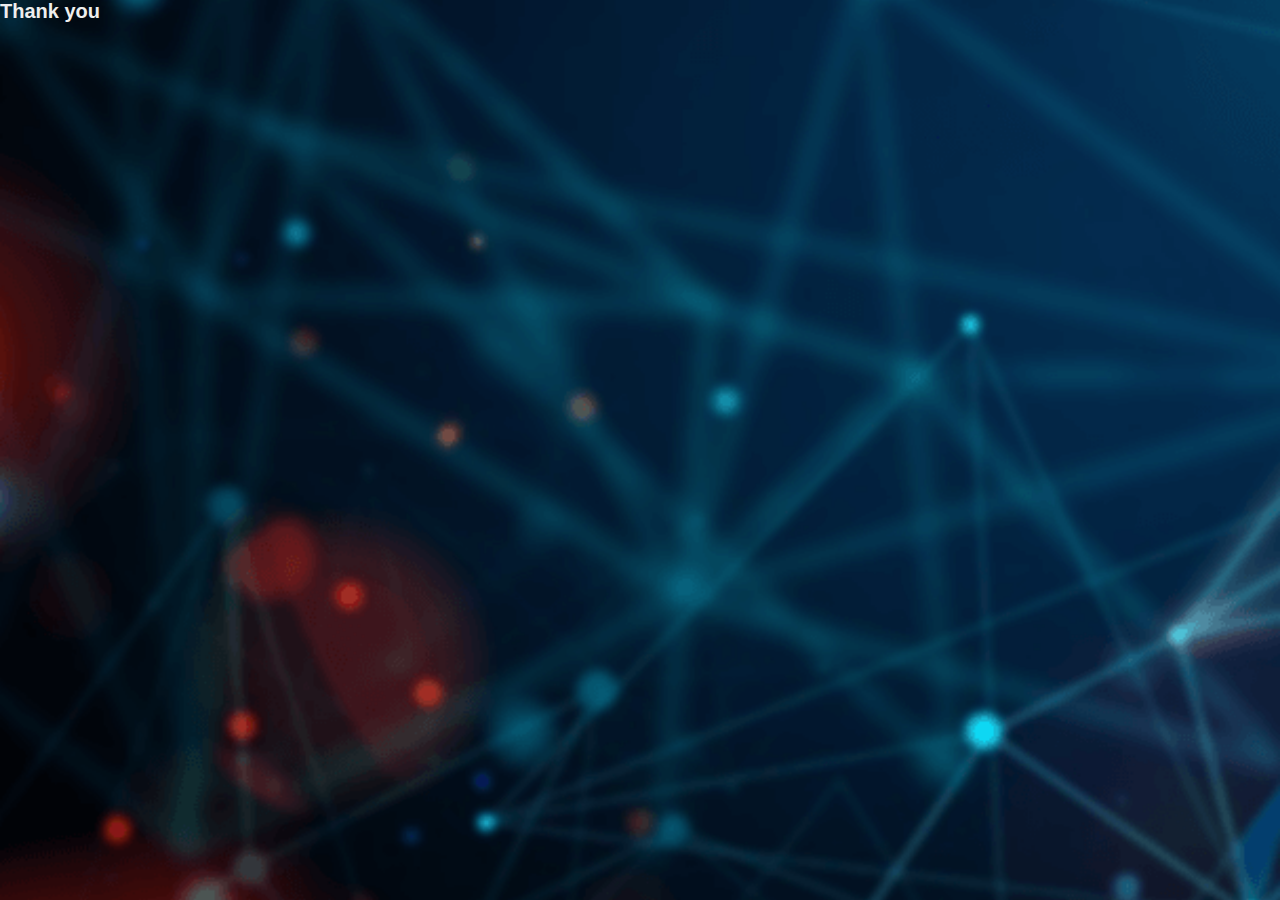
==== thankyou.html @ 4f11f832 "added thank you" ====
<html lang='en' dir='ltr'>
  <head>
    <meta charset='utf-8'>
    <meta name="viewport" content="width=device-width, initial-scale=1.0">
    <title>Thank you </title>

    <link rel="stylesheet" href="https://use.fontawesome.com/releases/v5.7.2/css/all.css"
    integrity="sha384-fnmOCqbTlWIlj8LyTjo7mOUStjsKC4pOpQbqyi7RrhN7udi9RwhKkMHpvLbHG9Sr" crossorigin="anonymous">
    <link href="https://fonts.googleapis.com/css2?family=Dancing+Script:wght@600&display=swap" rel="stylesheet">
    <link rel="stylesheet" href="main.css">
    <link rel="shortcut icon" type="image/png" href="orangeSquare.jpg">
  </head>
  <body>
    <h1>Thank you</h1>
  </body>
</html>
---- main.css ----
/* Start global */
*{
  margin: 0;
  padding: 0;
  box-sizing: border-box;
}
body{
  width: 100%;
  height: 100%;
}
html{
  font-size: 10px;
  font-family: 'Roboto', sans-serif;
  color: #eee;
}
body{
  width: 100%;
  height: 100%;
  background: url('images/blurry.png') no-repeat center fixed;
  background-size: cover;
}
section{
  padding: 6rem;
}
a{
  text-decoration: none;
  color: white;
}
p{
  font-size: 1.8rem;
  font-weight: 300;
  letter-spacing: normal;
}
img{
  width: 100%;
}
/* End global */


/* start reusable */
.container{
  width: 90%;
  max-width: 120rem;
  height: 100%;
  margin: 0 auto;
  position: relative;
}
.section-heading{
  text-align: center;
  margin-bottom: 10rem;
}
.section-heading h1{
  background: rgba(255,255,255,0.1);/*experimental, remove if necessary*/
  font-size: 3.5rem;
  color: rgba(255,255,255,0.7);
  text-transform: uppercase;
  font-weight: 300px;
  position: relative;
  margin-bottom: 1rem;
}
.section-heading h1::before,
.section-heading h1::after{
  content: '';
  position: absolute;
  bottom: -.5rem;
  left: 50%;
  transform: translateX(-50%);
  background-color: rgba(255,255,255,0.8);
}
.section-heading h1::before{
  width: 10rem;
  height: 3px;
  border-radius: 1rem;
}
.section-heading h1::after{
  width: 1.5rem;
  height: 1.5rem;
  border-radius: 50%;
  bottom: -1rem;

}
.section-heading h6{
  font-size: 1.8rem;
  font-weight: 300;
}
.has-margin-right{
  margin-right: 5rem;
}
/* End reusable */



/* start header */
header{
width: 100%;
height: 100vh;
}
.top-nav{
  z-index: 2;
  width:100%;
  height: 100vh;
  position: fixed;
  top: -100vh;
  background-color: rgba(0,0,0,0.7);
  border-bottom-right-radius: 100%;
  border-bottom-left-radius: 100%;
  transition: all 650ms cubic-bezier(1,0,0,1);
}
.nav-list{
  list-style: none;
  width: 100%;
  height: 100%;
  display: flex;
  justify-content: center;
  align-items: center;
}
li{
  margin: 0 2rem;
}
.nav-link{
  font-family: monospace;
  font-size: 3rem;
  padding: 1rem;
}
.nav-link:hover,
.nav-link:focus{
  background: linear-gradient(to top, #ffe838, #fd57bf);
  -webkit-background-clip: text;
  -webkit-text-fill-color: transparent;
}
.top-nav.open{
  top: 0;
  border-radius: initial;
}
.menu-toggler{
  position: absolute;
  top: 5rem;
  right: 5rem;
  width: 5rem;
  height: 4rem;
  display: flex;
  flex-direction: column;
  justify-content: space-between;
  cursor: pointer;
  z-index: 1500;
  transition: transform 650ms ease-out;
}
.menu-toggler.open{
  transform: rotate(-45deg);
}
.bar{
  background:linear-gradient(to right, #ffe838, #fd57bf);
  width: 100%;
  height: 4px;
  border-radius: .8rem;
}
.bar.half{
  width: 50%;
}
.bar.start{
  transform-origin: right;
  transition: transform 650ms cubic-bezier(0.54, -0.81, 0.57, 0.57);
}
.open .bar.start{
  transform: rotate(-450deg) translateX(.8rem);
}
.bar.end{
  align-self: flex-end;
  transform-origin: left;
  transition: transform 650ms cubic-bezier(0.54, -0.81, 0.57, 0.57);
}
.open .bar.end{
  transform: rotate(-450deg) translateX(-.8rem);
}
.landing-img{
  position: absolute;
  top: 30%;
  left: 50%;
  transform: translate(-50%, -50%);
  height: 20rem;
  width: 20rem;
  border: 0.2rem solid rgba(255, 255, 0, 0.8);
  border-radius: 50%;
}
.dude{
  border-radius: 50%;
  animation: absorb 3s infinite;
}
@keyframes absorb{
  0%{
    box-shadow: 0 0 0 0 rgba(255, 255, 0, 0.5);
  }
  70%{
    box-shadow: 0 0 0 5rem rgba(255, 255, 0, 0);
  }
  100%{
    box-shadow: 0 0 0 0 rgba(255, 255, 0, 0.3);
  }
}

.landing-text{
  position: absolute;
  top: 70%;
  left: 50%;
  transform: translate(-50%, -50%);
  width: 100%;
  text-align: center;
  z-index: 1;
}
.landing-text h3{
  font-size: 4rem;
  font-weight: 500;
  color: rgba(255,255,255,0.5);
}
.landing-text h1{
  font-size: 15rem;
  font-weight: 400;
  font-family: monospace;
  background: linear-gradient(to top, #ffe838, #fd57bf);
  -webkit-background-clip: text;
  -webkit-text-fill-color: transparent;
  padding: 1rem;
  user-select: none;
}
.landing-text h6{
  font-size: 2rem;
  font-weight: 300;
}
/* End header */



/* Start about */
.about .container{
  display: flex;
  align-items: center;
  justify-content: center;
}
.about-heading{
  text-align: center;
  text-transform: uppercase;
  line-height: 0;
  margin-bottom: 6rem;
}
.about-heading h1{
  font-size: 10rem;
  opacity: 0.3;
}
.about-heading h6{
  font-size: 2rem;
  font-weight: 200;
}
.profile-img{
  margin-top: 5rem;
  margin-left: 4rem;
  max-width: 40rem;
  flex: 1;
}
.about-details{
  flex: 1;
}
.social-media{
  margin-top: 5rem;
}
.social-media i{
  transition: color 400ms;
  font-size: 5rem;
}
.fa-facebook-square:hover{
  color: #4267b2;
}
.fa-github:hover{
  color: grey;
}
.fa-instagram:hover{
  color: darkgrey;
}
.fa-linkedin:hover{
  color: #4267b2;
}
/* End about */


/* Start Skills */
.lang{
  display: flex;
  justify-content: center;
  align-items: center;
}
.lang p{
  margin-right: auto;
}
.proficiencies{
  display: flex;
  justify-content: center;
  align-items: center;
  margin: 5rem auto 10rem auto;
}
.proficiency-container{
  width: 60rem;
  height: 5rem;
  border: 2px solid #fd57bf;
  border-radius: 4px;
  margin: 3rem;
}
 .html{
  width: 52rem;
  height: 4.7rem;
  background-color: yellow;
}
.css{
 width: 48rem;
 height: 4.7rem;
 background-color: yellow;
}
.javascript{
 width: 48rem;
 height: 4.7rem;
 background-color: yellow;
}
.reactjs{
 width: 55rem;
 height: 4.7rem;
 background-color: yellow;
}
.sql{
 width: 48rem;
 height: 4.7rem;
 background-color: yellow;
}



.my-skills{
  margin-top:10rem;
  display: grid;
  grid-template-columns: repeat(auto-fit, minmax(25rem, 1fr));
  grid-gap: 2.5rem;
  text-align: center;
}
.skill{
  display: flex;
  flex-direction: column;
  justify-content: center;
  align-items: center;
  padding: 2rem;
}
.skill ul{
  text-align: left;
  font-size: 1.8rem;
  font-weight: 300;
}
.skill h1{
  text-transform: uppercase;
  letter-spacing: 2px;
  margin: 2rem ;
}
.icon-container{
  width: 10rem;
  height: 10rem;
  border: 3px solid #ffe838;
  background: #fd57bf;
  margin-bottom: 2rem;
  display: flex;
  transform: rotate(45deg);
}
.icon-container i{
  color: #ffe838;
  font-size: 5rem;
  transform: rotate(-45deg);
  margin: auto;
}
/* End Skills */


/* Start portfolio */
.portfolio-item{
  display: flex;
  align-items: center;
  justify-content: center;
  margin-bottom: 30rem;

}
.portfolio-item:last-child{
  margin-bottom: 0;
}
.portfolio-img{
  flex: 1;
  transition: 0.6s;
}
.portfolio-img:hover{
  box-shadow: 0 0 10px grey;
  background: blue;
}
.portfolio-description{
  flex: 1;
}
.portfolio-description h6{
  font-size: 1.5rem;
  text-transform: uppercase;
  font-weight: 300;
  opacity: 0.5;
}
.portfolio-description h1{
  font-size: 3rem;
  font-weight: 300;
  margin: 1rem 0;
}
.portfolio-description .cta{
  display: inline-block;
  /* margin-top: 2.5rem; */
  margin: 2.5rem 1.5rem;
  font-size: 1.5rem;
  color: #3883ff;
  transition: color 650ms;
}
.portfolio-description .cta:hover{
  color: #ffe838;
}
/* End portfolio */



/* timeline start*/
.timeline ul{
  border-left: 4px solid yellow;
  border-radius: .8rem;
  background: rgba(0,0,0,0.3);
  margin: 0 auto;
  padding: 5rem;
  text-align: left;
  position: relative;
  list-style: none;
}
.timeline h1{
  font-size: 2rem;
  text-transform: uppercase;
  margin-bottom: 1rem;
  opacity: 0.3;
}
.timeline .date{
  border-bottom: 1px solid  rgba(255,255,255, 0.1);
  margin-bottom: 1rem;
  padding-bottom: 1rem;
  position: relative;
}
.timeline .date:last-of-type{
  padding-bottom: 0;
  margin-bottom: 0;
  border: none;
}
.timeline .date::before,
.timeline .date::after{
  display: block;
  position: absolute;
  top: 50%;
  transform: translateY(-50%);
}
.timeline .date::before{
  content: attr(data-date);
  left: -21rem;
  text-align: right;
  min-width: 12rem;
  font-size: 1.1rem;
  padding-left: .5rem;/*experimental*/
}
.timeline .date::after{
  content: '';
  height: 1.5rem;
  width: 1.5rem;
  border-radius: 50%;
  box-shadow: 0 0 0 4px #fd57bf;
  left: -8rem;
  background-color: #313534;
}
/* timeline end */


/* contact-form-start */
form{
  width: 70%;
  margin: 0 auto;
}
form label{
  font-size: 1.5rem;
  font-weight: 500;
}
input,
textarea{
  font-size: 2rem;
  border: 0.2px solid rgba(255, 255, 0, 0.5);
  border-radius: 4px;
  width: 100%;
  padding: 2rem;
  margin-bottom: 2rem;
  background: rgba(0,0,0,0.3);
  transition: 600ms;
}
input:focus,
textarea:focus{
  background: rgba(255, 255, 255, 0.1);
  outline-color: #fd57bf;
  margin-top: 1.5rem;
}


button[type='submit']{
  width: initial;
  background-color: #fd57bf;
  color: #eee;
  font-size: 2rem;

  padding: 1rem 2rem;
  cursor: pointer;
  border: none;
  transition: background-color 650ms;
}
button[type='submit']:hover{
  color: #221e3f;
  background: #ffe838;
}
/* contact-form-end */


/* footer start */
.copyright{
  width: 100%;
  text-align: center;
  /* background-color: #16162d; */
  background-color: rgba(255, 255, 0, 0.1);
  padding: 2rem 0;
  position: relative;
}
.up{
  position: absolute;
  width: 5rem;
  height: 5rem;
  background: #eee;
  top: -2.5rem;
  right: 5rem;
  border-radius: 50%;
  display: flex;
  cursor: pointer;
  animation: pulse 2s infinite;
}

.up i{
  color: #16162d;
  font-size: 2rem;
  margin: auto;
}
.copyright p{
  font-size: 1.4rem;
}
.logo{
  font-size: 3rem;
  font-family: 'Dancing Script', cursive;
}

/* pulse animation*/
@keyframes pulse{
  0%{
    box-shadow: 0 0 0 0 rgba(253, 87, 191, 0.99);
  }
  70%{
    box-shadow: 0 0 0 3rem rgba(253, 87, 191, 0);
  }
  100%{
    box-shadow: 0 0 0 0 rgba(253, 87, 191, 0);
  }
}
/* footer end */

.vasiti-modal-bg, .jetflix-modal-bg, .dietApp-modal-bg, .travel-site-modal-bg{
  position: fixed;
  top: 0;
  left: 0;
  background: rgba(0, 0, 0, 0.7);
  height: 100vh;
  width: 100%;
  display: flex;
  justify-content: center;
  align-items: center;
  z-index: 1000;
  visibility: hidden;
  opacity: 0;
  transition: visibility 0 opacity 500ms;
}
.vasiti-active, .jetflix-active, .dietApp-active, .travel-site-active{
  visibility: visible;
  opacity: 1;
}
.modal-close, .jetflix-close, .dietApp-close, .travel-site-close{
  color: #fff;
  font-size: 30px;
  position: absolute;
  top: 30px;
  right: 30px;
  cursor: pointer;
  text-align: center;
  background: rgba(255, 192, 203, 0.1);
  height: 50px;
  width: 50px;
  border-radius: 50%;
  display: flex;
  align-items: center;
  justify-content: center;
}
.demo-btn{
  height: 35px;
  width: 90px;
  background-color: #fd57bf;
  color: #eee;
  padding: 1rem 2rem;
  cursor: pointer;
  border: none;
  transition: background-color 650ms;
  margin: 10px;
}
.demo-btn:hover{
  color: #221e3f;
  background: #ffe838;
}

.vasiti-demo-box, 
.jetflix-demo-box, 
.dietApp-demo-box, 
.travelSite-demo-box{
  display: flex;
  justify-content: center;
  align-items: center;
}
.vasiti-demo-box video, 
.jetflix-demo-box video, 
.dietApp-demo-box video, 
.travelSite-demo-box video{
  height: 70%;
  width: 70%;
}

@media(max-width: 800px ){
  section{
    padding: 6rem 1rem;
  }
  .landing-text h1{
    font-size: 12rem;
  }

  .nav-list{
    flex-direction: column;
    padding-right: 7rem;
  }
  li{
    margin: 2rem 0 ;
  }
  .nav-link{
    font-size: 3.5rem;
  }
  .menu-toggler{
    top: 2rem;
    right: 2rem;
  }
  .about-heading h1{
    font-size: 7rem;
  }
  .about .container{
    flex-direction: column;
  }
  .profile-img{
    margin-bottom: 6rem;
    margin-left: 2rem;
    width: 80%;
  }
  .section-heading h1{
    font-size: 3rem;
  }
  .about-details .nav-list{
    flex-direction: initial;
  }
  .about-details li{
    margin: 0 2rem;
  }

  .proficiency-container{
    width: 48rem;
    height: 5rem;
    margin: 3rem;
  }
   .html{
    width: 41.6rem;
    height: 4.7rem;
  }
  .css{
   width: 38.4rem;
   height: 4.7rem;
  }
  .javascript{
   width: 38.4rem;
   height: 4.7rem;
  }
  .reactjs{
   width: 33.6rem;
   height: 4.7rem;
  }

  .icon-container{
    width: 7rem;
    height: 7rem;
  }
  .icon-container i{
    font-size: 4rem;
  }
  .container{
    width: 95%;
  }
  .timeline ul{
    margin: 0 0 0 auto;
    width: 80%;
  }
  .timeline .date::before{
    right: auto;
  }
  .timeline .date::after{
    left: -6rem;
  }
}
@media(max-width: 460px){
  .portfolio-item{
    flex-direction: column;
  }
  .portfolio-img{
    margin: 0 0 5rem 0;
    order: 1;
  }
  .portfolio-description{
    margin: 0;
    order: 2;
  }

  details{
    display: none;
  }
  .proficiency-container{
    width: 25.8rem;
    height: 4rem;
    margin: 3rem;
  }
   .html{
    width: 21.96rem;
    height: 3.7rem;
  }
  .css{
   width: 20.04rem;
   height: 3.7rem;
  }
  .javascript{
   width: 20.04rem;
   height: 3.7rem;
  }
  .reactjs{
   width: 17.16rem;
   height: 3.7rem;
  }

  .timeline p{
    font-size: 1.6rem;
    font-weight: 100;
  }
  form{
    width: 90%;
  }
}
@media(max-width: 430px){
  .timeline .date::before{
    right: 27rem;
    font-size: 1rem;
  }
}
@media(max-width: 400px){
  .timeline .date::before{
    right: 24.5rem;
  }
  .profile-img{
    margin-left: 1rem;
  }
}
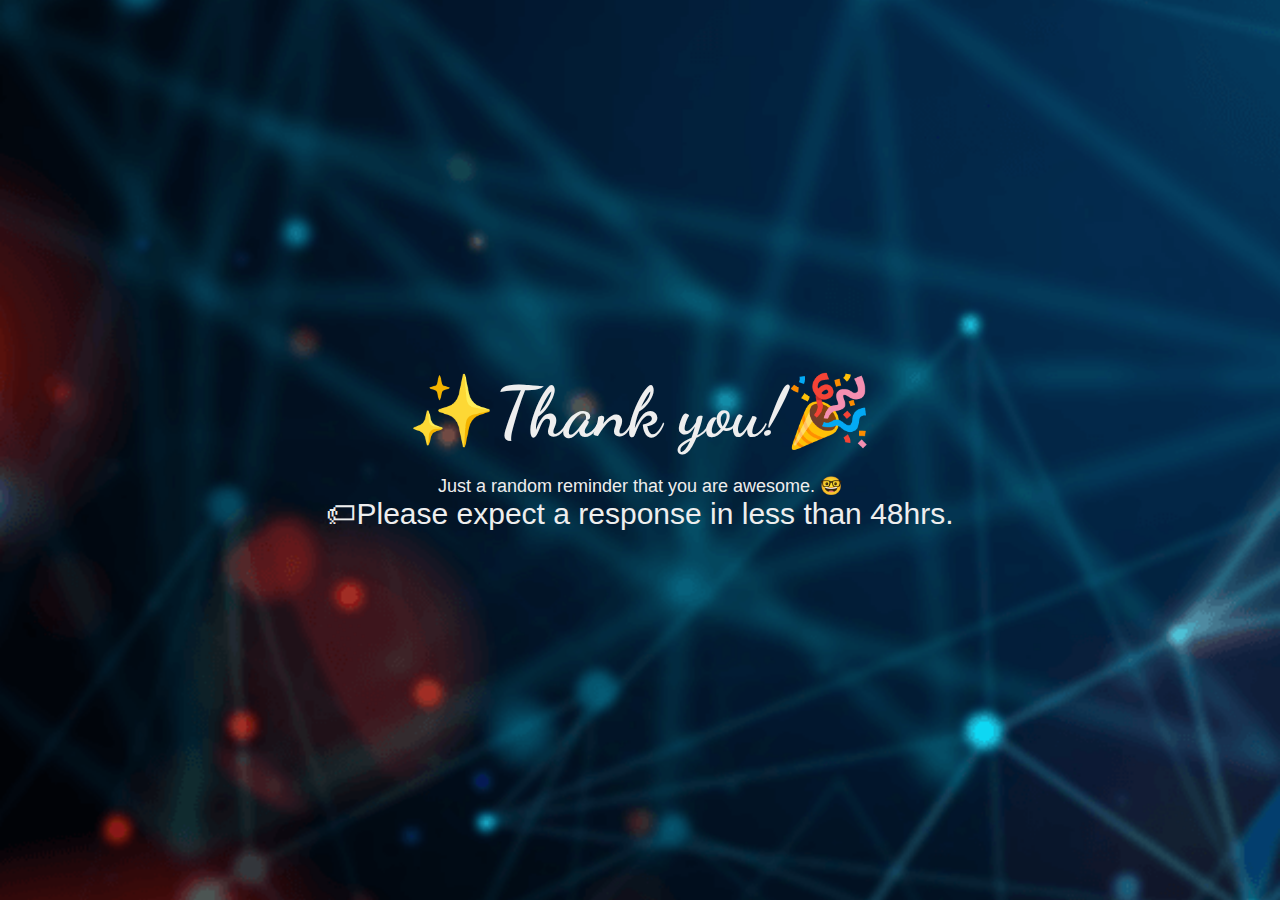
==== commit f01c0932: "animation" ====
--- a/thankyou.html
+++ b/thankyou.html
@@ -10,7 +10,9 @@
     <link rel="stylesheet" href="main.css">
     <link rel="shortcut icon" type="image/png" href="orangeSquare.jpg">
   </head>
-  <body>
-    <h1>Thank you</h1>
+  <body class="thankyou">
+    <h1 class="big-thanks"><span>✨</span>Thank you!<span>🎉</span></h1>
+    <p>Just a random reminder that you are awesome. <span>🤓</span></p>
+    <p class="response"> <span>🏷</span>Please expect a response in less than 48hrs.</p>
   </body>
 </html> 
--- a/main.css
+++ b/main.css
@@ -786,3 +786,19 @@
     margin-left: 1rem;
   }
 }
+
+/*Thank you page*/
+.thankyou{
+    display: flex;
+    align-items: center;
+    flex-direction: column;
+    justify-content: center;
+}
+.big-thanks{
+      font-family: 'Dancing Script', cursive;
+      font-size: 7rem;
+       margin-bottom: 2rem;
+}
+.response{
+    font-size: 3rem;
+}
